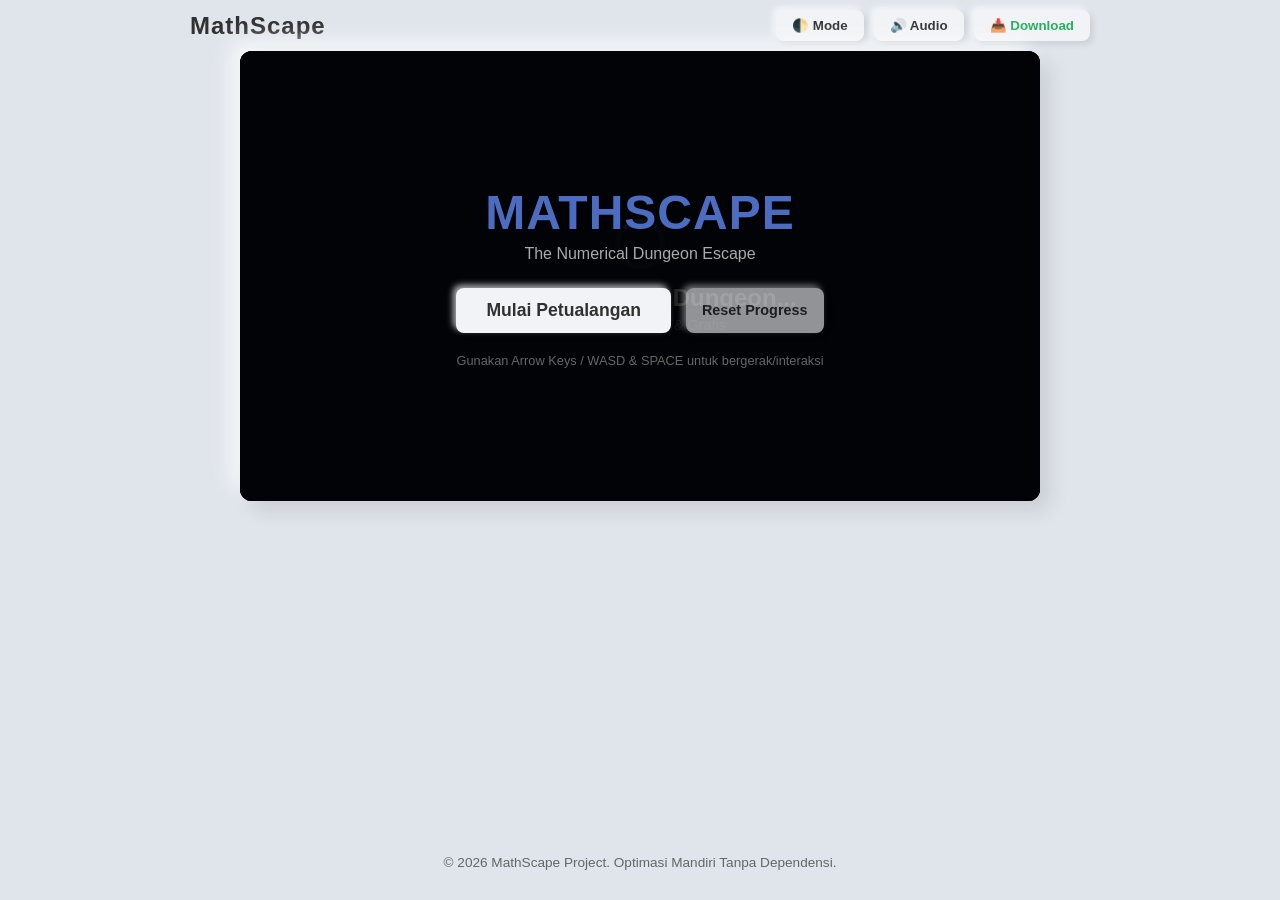
==== game pemrograman.html @ f867a7a8 "Add files via upload" ====
<!DOCTYPE html>
<html lang="id">
<head>
    <meta charset="UTF-8">
    <meta name="viewport" content="width=device-width, initial-scale=1.0">
    <title>MathScape: The Numerical Dungeon | Puzzle Adventure Matematika</title>
    <meta name="description" content="Mainkan MathScape, game puzzle adventure matematika seru langsung di browser Anda. Pecahkan teka-teki, hindari musuh, dan taklukkan dungeon angka!">
    <meta name="keywords" content="game matematika, puzzle adventure, game browser, javascript canvas, mathscape, game edukasi">
    <meta name="author" content="Indie Game Dev">
    
    <!-- Open Graph / Facebook -->
    <meta property="og:type" content="website">
    <meta property="og:title" content="MathScape: The Numerical Dungeon">
    <meta property="og:description" content="Pecahkan teka-teki matematika untuk meloloskan diri dari dungeon purba. Game indie berbasis JavaScript Canvas.">
    
    <style>
        :root {
            --bg-color: #e0e5ec;
            --container-bg: #f1f3f6;
            --text-color: #313131;
            --primary-color: #4b6cc1;
            --shadow-1: rgba(0, 0, 0, 0.1);
            --shadow-2: rgba(255, 255, 255, 0.7);
            --accent-color: #e74c3c;
        }

        [data-theme="dark"] {
            --bg-color: #1a1a1a;
            --container-bg: #2d2d2d;
            --text-color: #f5f5f5;
            --primary-color: #3a86ff;
            --shadow-1: rgba(0, 0, 0, 0.5);
            --shadow-2: rgba(255, 255, 255, 0.05);
            --accent-color: #ff007f;
        }

        * {
            box-sizing: border-box;
            margin: 0;
            padding: 0;
            font-family: 'Segoe UI', Tahoma, Geneva, Verdana, sans-serif;
            user-select: none;
        }

        body {
            background-color: var(--bg-color);
            color: var(--text-color);
            transition: background-color 0.3s, color 0.3s;
            display: flex;
            flex-direction: column;
            align-items: center;
            min-height: 100vh;
            overflow-x: hidden;
            padding: 10px;
        }

        header {
            width: 100%;
            max-width: 900px;
            display: flex;
            justify-content: space-between;
            align-items: center;
            margin-bottom: 10px;
        }

        h1 {
            font-size: 1.5rem;
            font-weight: 700;
            letter-spacing: 1px;
        }

        .controls-top {
            display: flex;
            gap: 10px;
        }

        button {
            padding: 8px 16px;
            border: none;
            border-radius: 8px;
            background: var(--container-bg);
            color: var(--text-color);
            font-weight: 600;
            cursor: pointer;
            box-shadow: 3px 3px 6px var(--shadow-1), -3px -3px 6px var(--shadow-2);
            transition: all 0.2s ease;
        }

        button:hover {
            transform: translateY(-2px);
            color: var(--primary-color);
        }

        button:active {
            transform: translateY(1px);
        }

        #game-container {
            position: relative;
            width: 100%;
            max-width: 800px;
            aspect-ratio: 16 / 9;
            background: #000;
            border-radius: 12px;
            overflow: hidden;
            box-shadow: 10px 10px 20px var(--shadow-1), -10px -10px 20px var(--shadow-2);
        }

        canvas {
            width: 100%;
            height: 100%;
            display: block;
        }

        /* Overlay UI Screens */
        .screen {
            position: absolute;
            top: 0;
            left: 0;
            width: 100%;
            height: 100%;
            display: flex;
            flex-direction: column;
            justify-content: center;
            align-items: center;
            background: rgba(0,0,0,0.85);
            color: #fff;
            opacity: 0;
            pointer-events: none;
            transition: opacity 0.4s ease;
            z-index: 10;
            padding: 20px;
            text-align: center;
        }

        .screen.active {
            opacity: 1;
            pointer-events: auto;
        }

        /* Loading Screen Specifics */
        #loading-screen {
            background: #0f172a;
            pointer-events: auto;
            opacity: 1;
        }

        .spinner {
            width: 50px;
            height: 50px;
            border: 5px solid #1e293b;
            border-top: 5px solid var(--primary-color);
            border-radius: 50%;
            animation: spin 1s linear infinite;
            margin-bottom: 15px;
        }

        @keyframes spin {
            0% { transform: rotate(0deg); }
            100% { transform: rotate(360deg); }
        }

        /* Quiz Overlay Style */
        #quiz-overlay {
            position: absolute;
            bottom: 20px;
            left: 50%;
            transform: translateX(-50%);
            background: rgba(20, 20, 20, 0.95);
            border: 2px solid var(--primary-color);
            border-radius: 10px;
            padding: 15px 25px;
            color: white;
            display: none;
            flex-direction: column;
            align-items: center;
            gap: 10px;
            z-index: 5;
            width: 90%;
            max-width: 400px;
            box-shadow: 0 10px 25px rgba(0,0,0,0.5);
        }

        #quiz-input {
            padding: 8px;
            border-radius: 5px;
            border: none;
            text-align: center;
            font-size: 1.2rem;
            width: 100px;
            outline: none;
        }

        /* Mobile Controls */
        #mobile-controls {
            display: none;
            width: 100%;
            max-width: 800px;
            justify-content: space-between;
            margin-top: 15px;
            padding: 0 10px;
        }

        .dpad {
            display: grid;
            grid-template-columns: repeat(3, 50px);
            grid-template-rows: repeat(3, 50px);
            gap: 5px;
        }

        .btn-action {
            width: 65px;
            height: 65px;
            border-radius: 50%;
            font-size: 1.2rem;
            display: flex;
            align-items: center;
            justify-content: center;
        }

        /* Leaderboard table style */
        .leaderboard-table {
            width: 100%;
            max-width: 300px;
            margin: 15px 0;
            border-collapse: collapse;
        }
        .leaderboard-table th, .leaderboard-table td {
            padding: 6px;
            border-bottom: 1px solid #444;
            text-align: left;
        }

        footer {
            margin-top: auto;
            padding: 20px;
            font-size: 0.85rem;
            text-align: center;
            opacity: 0.7;
        }

        @media (max-width: 768px) {
            #mobile-controls {
                display: flex;
            }
            h1 { font-size: 1.2rem; }
            button { padding: 6px 12px; font-size: 0.9rem; }
        }
    </style>
</head>
<body>

    <header>
        <h1>MathScape</h1>
        <div class="controls-top">
            <button id="btn-theme">🌓 Mode</button>
            <button id="btn-audio">🔊 Audio</button>
            <button id="btn-download" style="color: #27ae60;">📥 Download</button>
        </div>
    </header>

    <main id="game-container">
        <!-- Canvas Utama Game -->
        <canvas id="gameCanvas" width="800" height="450"></canvas>

        <!-- 1. LOADING SCREEN -->
        <div id="loading-screen" class="screen active">
            <div class="spinner"></div>
            <h2>Memuat Memori Dungeon...</h2>
            <p style="font-size: 0.9rem; color: #888; margin-top: 5px;">Menyintesis Audio & Grafis</p>
        </div>

        <!-- 2. MAIN MENU SCREEN -->
        <div id="menu-screen" class="screen">
            <h1 style="font-size: 3rem; color: var(--primary-color); margin-bottom: 5px; text-shadow: 2px 2px #000;">MATHSCAPE</h1>
            <p style="margin-bottom: 25px; color: #aaa;">The Numerical Dungeon Escape</p>
            <div style="display: flex; gap: 15px;">
                <button id="btn-start" style="padding: 12px 30px; font-size: 1.1rem;">Mulai Petualangan</button>
                <button id="btn-reset-data" style="font-size: 0.9rem; opacity: 0.6;">Reset Progress</button>
            </div>
            <p style="margin-top: 20px; font-size: 0.8rem; color: #666;">Gunakan Arrow Keys / WASD & SPACE untuk bergerak/interaksi</p>
        </div>

        <!-- 3. GAME OVER SCREEN -->
        <div id="gameover-screen" class="screen">
            <h2 style="color: var(--accent-color); font-size: 2.5rem; margin-bottom: 10px;">Anda Gugur!</h2>
            <p id="gameover-reason" style="margin-bottom: 20px;"></p>
            <button id="btn-restart">Coba Lagi</button>
        </div>

        <!-- 4. VICTORY / END SCREEN -->
        <div id="victory-screen" class="screen">
            <h2 style="color: #2ecc71; font-size: 2.5rem; margin-bottom: 5px;">Kebebasan Diraih!</h2>
            <p style="color: #aaa; margin-bottom: 15px;">Anda berhasil memecahkan kutukan angka dungeon.</p>
            <h3 id="final-score-text"></h3>
            
            <table class="leaderboard-table">
                <thead><tr><th>Pos</th><th>Waktu Selesai</th></tr></thead>
                <tbody id="leaderboard-body"></tbody>
            </table>

            <button id="btn-menu-return">Kembali ke Menu</button>
        </div>

        <!-- Interactive HUD Quiz Overlay -->
        <div id="quiz-overlay">
            <p id="quiz-question" style="font-weight: 600; font-size: 1.1rem;"></p>
            <div style="display: flex; gap: 10px;">
                <input type="number" id="quiz-input" placeholder="?" autocomplete="off">
                <button id="btn-submit-quiz">Jawab</button>
            </div>
            <p style="font-size: 0.75rem; color: #aaa;">Tekan ENTER untuk mengirim jawaban</p>
        </div>
    </main>

    <!-- Kontrol Mobile / On-Screen D-Pad -->
    <div id="mobile-controls">
        <div class="dpad">
            <div></div><button class="btn-action" id="pad-up">▲</button><div></div>
            <button class="btn-action" id="pad-left">◀</button><div></div><button class="btn-action" id="pad-right">▶</button>
            <div></div><button class="btn-action" id="pad-down">▼</button><div></div>
        </div>
        <div style="display: flex; align-items: center;">
            <button class="btn-action" id="pad-action" style="background: var(--primary-color); color: white;">⚿</button>
        </div>
    </div>

    <footer>
        <p>&copy; 2026 MathScape Project. Optimasi Mandiri Tanpa Dependensi.</p>
    </footer>

<script>
        // ==========================================
        // 1. SOUND SYNTHESIZER ENGINE (Web Audio API)
        // ==========================================
        const AudioEngine = {
            ctx: null,
            enabled: true,
            init() {
                if (!this.ctx) {
                    this.ctx = new (window.AudioContext || window.webkitAudioContext)();
                }
                if (this.ctx && this.ctx.state === 'suspended') {
                    this.ctx.resume();
                }
            },
            playTone(freq, type, duration, vol) {
                if (!this.enabled || !this.ctx) return;
                try {
                    let osc = this.ctx.createOscillator();
                    let gain = this.ctx.createGain();
                    osc.type = type;
                    osc.frequency.setValueAtTime(freq, this.ctx.currentTime);
                    gain.gain.setValueAtTime(vol, this.ctx.currentTime);
                    gain.gain.exponentialRampToValueAtTime(0.00001, this.ctx.currentTime + duration);
                    osc.connect(gain);
                    gain.connect(this.ctx.destination);
                    osc.start();
                    osc.stop(this.ctx.currentTime + duration);
                } catch(e) { console.log("Audio play blocked or failed."); }
            },
            playBGM() {
                if (!this.enabled || !this.ctx) return;
                if(this.bgmInterval) clearInterval(this.bgmInterval);
                let notes = [110, 130, 146, 165];
                let step = 0;
                this.bgmInterval = setInterval(() => {
                    if(Game.state === 'PLAYING') {
                        this.playTone(notes[step % notes.length], 'triangle', 1.2, 0.08);
                        step++;
                    }
                }, 1500);
            },
            stopBGM() {
                if(this.bgmInterval) clearInterval(this.bgmInterval);
            },
            sfxMove() { this.playTone(180, 'sine', 0.08, 0.1); },
            sfxCorrect() { 
                this.playTone(523.25, 'sine', 0.1, 0.15);
                setTimeout(() => this.playTone(659.25, 'sine', 0.15, 0.15), 100);
            },
            sfxWrong() { this.playTone(150, 'sawtooth', 0.2, 0.2); },
            sfxHurt() { this.playTone(90, 'square', 0.3, 0.25); }
        };

        // ==========================================
        // 2. CONFIG & MAP DATABASES
        // ==========================================
        const TILE_SIZE = 32;
        const MAP_WIDTH = 25;  
        const MAP_HEIGHT = 14; 

        const TILES = { WALL: 1, FLOOR: 0, DOOR: 2, SPIKE: 3, CHEST: 4 };

        const LEVELS = [
            {
                map: [
                    [1,1,1,1,1,1,1,1,1,1,1,1,1,1,1,1,1,1,1,1,1,1,1,1,1],
                    [1,0,0,0,1,0,0,0,0,0,1,0,0,0,0,0,1,0,0,0,0,0,0,2,1],
                    [1,0,1,0,1,0,1,1,1,0,1,0,1,1,1,0,1,0,1,1,1,1,1,1,1],
                    [1,0,1,0,0,0,1,4,1,0,0,0,1,4,1,0,0,0,1,0,0,0,0,0,1],
                    [1,0,1,1,1,1,1,0,1,1,1,1,1,0,1,1,1,1,1,0,1,1,1,0,1],
                    [1,0,0,0,0,0,0,0,0,0,0,0,0,0,0,0,0,0,0,0,1,4,1,0,1],
                    [1,1,1,1,1,1,1,1,1,1,1,1,1,1,1,1,1,1,1,1,1,1,1,1,1]
                ],
                playerStart: {x: 1, y: 3},
                enemies: [{x: 9, y: 1, dir: 1, range: 4, speed: 0.05}],
                puzzles: [
                    {x: 7, y: 3, q: "5 + 3 = ?", a: 8, solved: false},
                    {x: 13, y: 3, q: "12 - 4 = ?", a: 8, solved: false},
                    {x: 21, y: 5, q: "2 x 4 = ?", a: 8, solved: false}
                ]
            },
            {
                map: [
                    [1,1,1,1,1,1,1,1,1,1,1,1,1,1,1,1,1,1,1,1,1,1,1,1,1],
                    [1,0,0,0,0,0,1,4,1,0,0,0,0,0,1,4,1,0,0,0,0,0,0,0,1],
                    [1,0,1,1,1,0,1,0,1,0,1,1,1,0,1,0,1,0,1,1,1,1,1,0,1],
                    [1,0,1,0,1,0,0,0,0,0,1,0,1,0,0,0,0,0,1,0,0,0,1,0,1],
                    [1,0,1,0,1,1,1,1,1,1,1,0,1,1,1,1,1,1,1,0,1,0,1,0,1],
                    [1,0,0,0,0,0,0,0,0,0,0,0,0,0,0,0,0,0,0,0,1,0,0,0,2,1],
                    [1,1,1,1,1,1,1,1,1,1,1,1,1,1,1,1,1,1,1,1,1,1,1,1,1]
                ],
                playerStart: {x: 1, y: 1},
                enemies: [
                    {x: 3, y: 5, dir: 1, range: 6, speed: 0.07},
                    {x: 12, y: 1, dir: 1, range: 4, speed: 0.06}
                ],
                puzzles: [
                    {x: 7, y: 1, q: "15 - (3 x 2) = ?", a: 9, solved: false},
                    {x: 15, y: 1, q: "Akar kuadrat dari 81?", a: 9, solved: false}
                ]
            },
            {
                map: [
                    [1,1,1,1,1,1,1,1,1,1,1,1,1,1,1,1,1,1,1,1,1,1,1,1,1],
                    [1,0,0,0,1,0,0,0,0,0,1,0,0,0,0,0,1,4,1,0,0,0,0,0,1],
                    [1,0,1,0,1,0,1,1,1,0,1,0,1,1,1,0,1,0,1,0,1,1,1,0,1],
                    [1,0,1,0,0,0,1,4,1,0,0,0,1,0,1,0,0,0,0,0,1,0,1,0,1],
                    [1,0,1,1,1,1,1,0,1,1,1,1,1,0,1,1,1,1,1,1,1,0,1,0,1],
                    [1,0,0,0,0,0,0,0,0,0,0,0,0,0,0,0,0,0,0,0,0,0,1,0,2,1],
                    [1,1,1,1,1,1,1,1,1,1,1,1,1,1,1,1,1,1,1,1,1,1,1,1,1]
                ],
                playerStart: {x: 1, y: 1},
                enemies: [
                    {x: 5, y: 1, dir: 1, range: 4, speed: 0.08},
                    {x: 13, y: 5, dir: -1, range: 5, speed: 0.09}
                ],
                puzzles: [
                    {x: 7, y: 3, q: "Variabel x jika 2x - 4 = 10", a: 7, solved: false},
                    {x: 17, y: 1, q: "Nilai prima terkecil setelah 5?", a: 7, solved: false}
                ]
            }
        ];

        // ==========================================
        // 3. CORE GAME APPLICATION OBJECT
        // ==========================================
        const Game = {
            canvas: null,
            ctx: null,
            state: 'LOADING', 
            currentLevelIndex: 0,
            timer: 0,
            timerInterval: null,
            transitionAlpha: 0,
            isTransitioning: false,
            activePuzzle: null,

            player: {
                x: 0, y: 0,
                targetX: 0, targetY: 0,
                gridX: 0, gridY: 0,
                hp: 3,
                maxHp: 3,
                animFrame: 0,
                invulnerable: false,
                invulnTimer: 0
            },
            enemies: [],
            currentMap: [],
            puzzles: [],

            init() {
                this.canvas = document.getElementById('gameCanvas');
                this.ctx = this.canvas.getContext('2d');
                this.ctx.imageSmoothingEnabled = false;

                this.setupDOMEvents();
                this.loadProgress();

                setTimeout(() => {
                    this.state = 'MENU';
                    this.switchScreen('menu-screen');
                }, 1000);

                requestAnimationFrame((t) => this.loop(t));
            },

            switchScreen(screenId) {
                document.querySelectorAll('.screen').forEach(s => s.classList.remove('active'));
                if (screenId) document.getElementById(screenId).classList.add('active');
            },

            setupDOMEvents() {
                document.getElementById('btn-theme').addEventListener('click', () => {
                    const theme = document.documentElement.getAttribute('data-theme') === 'dark' ? 'light' : 'dark';
                    document.documentElement.setAttribute('data-theme', theme);
                });

                document.getElementById('btn-audio').addEventListener('click', (e) => {
                    AudioEngine.init(); 
                    AudioEngine.enabled = !AudioEngine.enabled;
                    e.target.innerText = AudioEngine.enabled ? "🔊 Audio" : "🔇 Mute";
                    if(AudioEngine.enabled && this.state === 'PLAYING') AudioEngine.playBGM();
                    else AudioEngine.stopBGM();
                });

                document.getElementById('btn-start').addEventListener('click', () => {
                    AudioEngine.init();
                    this.startNewOrResumeGame();
                });
                
                document.getElementById('btn-restart').addEventListener('click', () => this.restartCurrentLevel());
                document.getElementById('btn-menu-return').addEventListener('click', () => {
                    this.switchScreen('menu-screen');
                    this.state = 'MENU';
                });
                document.getElementById('btn-reset-data').addEventListener('click', () => {
                    if(confirm("Hapus semua data penyimpanan game?")) {
                        localStorage.removeItem('mathscape_progress');
                        this.currentLevelIndex = 0;
                        this.timer = 0;
                        alert("Data dihapus!");
                    }
                });

                document.getElementById('btn-submit-quiz').addEventListener('click', () => this.checkQuizAnswer());
                document.getElementById('quiz-input').addEventListener('keydown', (e) => {
                    if(e.key === 'Enter') this.checkQuizAnswer();
                });

                window.addEventListener('keydown', (e) => {
                    if (this.state !== 'PLAYING' || this.activePuzzle) return;
                    let dx = 0, dy = 0;
                    if (e.key === 'ArrowUp' || e.key.toLowerCase() === 'w') dy = -1;
                    if (e.key === 'ArrowDown' || e.key.toLowerCase() === 's') dy = 1;
                    if (e.key === 'ArrowLeft' || e.key.toLowerCase() === 'a') dx = -1;
                    if (e.key === 'ArrowRight' || e.key.toLowerCase() === 'd') dx = 1;
                    if (e.key === ' ') this.interactAction();

                    if (dx !== 0 || dy !== 0) {
                        this.movePlayer(dx, dy);
                        e.preventDefault();
                    }
                });

                const mapMobile = (id, action) => {
                    document.getElementById(id).addEventListener('touchstart', (e) => {
                        e.preventDefault();
                        action();
                    });
                };
                mapMobile('pad-up', () => this.movePlayer(0, -1));
                mapMobile('pad-down', () => this.movePlayer(0, 1));
                mapMobile('pad-left', () => this.movePlayer(-1, 0));
                mapMobile('pad-right', () => this.movePlayer(1, 0));
                mapMobile('pad-action', () => this.interactAction());

                document.getElementById('btn-download').addEventListener('click', () => {
                    const htmlContent = "<!DOCTYPE html>\n" + document.documentElement.outerHTML;
                    const blob = new Blob([htmlContent], { type: 'text/html' });
                    const a = document.createElement('a');
                    a.href = URL.createObjectURL(blob);
                    a.download = 'MathScape_Offline.html';
                    a.click();
                });
            },

            startNewOrResumeGame() {
                this.switchScreen(null);
                this.state = 'PLAYING';
                this.loadLevel(this.currentLevelIndex);
                
                if(this.timerInterval) clearInterval(this.timerInterval);
                this.timerInterval = setInterval(() => {
                    if(this.state === 'PLAYING' && !this.activePuzzle) this.timer++;
                }, 1000);

                AudioEngine.playBGM();
            },

            loadLevel(index) {
                if (index >= LEVELS.length) {
                    this.triggerVictory();
                    return;
                }

                this.isTransitioning = true;
                this.transitionAlpha = 0;

                const data = JSON.parse(JSON.stringify(LEVELS[index]));
                this.currentMap = data.map;
                this.puzzles = data.puzzles;
                
                this.enemies = data.enemies.map(e => ({
                    ...e,
                    x: e.x * TILE_SIZE,
                    y: e.y * TILE_SIZE,
                    startX: e.x * TILE_SIZE,
                    gridY: e.y
                }));

                this.player.gridX = data.playerStart.x;
                this.player.gridY = data.playerStart.y;
                this.player.x = data.playerStart.x * TILE_SIZE;
                this.player.y = data.playerStart.y * TILE_SIZE;
                this.player.targetX = this.player.x;
                this.player.targetY = this.player.y;
                this.player.hp = 3;
                this.player.invulnerable = false;

                this.saveProgress();
            },

            restartCurrentLevel() {
                this.switchScreen(null);
                this.state = 'PLAYING';
                this.loadLevel(this.currentLevelIndex);
            },

            movePlayer(dx, dy) {
                if (this.isTransitioning) return;
                
                let nextX = this.player.gridX + dx;
                let nextY = this.player.gridY + dy;

                if(nextY < 0 || nextY >= this.currentMap.length || nextX < 0 || nextX >= this.currentMap[0].length) return;

                let targetTile = this.currentMap[nextY][nextX];

                if (targetTile !== TILES.WALL) {
                    if (targetTile === TILES.DOOR && !this.checkAllPuzzlesSolved()) return;
                    if (targetTile === TILES.DOOR && this.checkAllPuzzlesSolved()) {
                        this.nextLevelTransition();
                        return;
                    }

                    this.player.gridX = nextX;
                    this.player.gridY = nextY;
                    this.player.targetX = nextX * TILE_SIZE;
                    this.player.targetY = nextY * TILE_SIZE;
                    AudioEngine.sfxMove();
                }
            },

            interactAction() {
                const p = this.puzzles.find(pz => 
                    Math.abs(pz.x - this.player.gridX) <= 1 && 
                    Math.abs(pz.y - this.player.gridY) <= 1 && !pz.solved
                );

                if (p) {
                    this.activePuzzle = p;
                    document.getElementById('quiz-question').innerText = p.q;
                    document.getElementById('quiz-input').value = "";
                    document.getElementById('quiz-overlay').style.display = 'flex';
                    document.getElementById('quiz-input').focus();
                }
            },

            checkQuizAnswer() {
                if (!this.activePuzzle) return;
                const ans = parseInt(document.getElementById('quiz-input').value);
                
                if (ans === this.activePuzzle.a) {
                    AudioEngine.sfxCorrect();
                    this.activePuzzle.solved = true;
                    document.getElementById('quiz-overlay').style.display = 'none';
                    this.activePuzzle = null;
                    
                    if(this.checkAllPuzzlesSolved()) {
                        AudioEngine.playTone(880, 'sine', 0.4, 0.1);
                    }
                } else {
                    AudioEngine.sfxWrong();
                    this.player.hp--;
                    this.player.invulnerable = true;
                    this.player.invulnTimer = 30; 
                    
                    if(this.player.hp <= 0) {
                        document.getElementById('quiz-overlay').style.display = 'none';
                        this.activePuzzle = null;
                        this.triggerGameOver("Gagal menjawab formula pengunci peti kutukan.");
                    } else {
                        alert("Jawaban salah! Energi kehidupan Anda berkurang 1.");
                    }
                }
            },

            checkAllPuzzlesSolved() {
                return this.puzzles.every(p => p.solved);
            },

            nextLevelTransition() {
                this.currentLevelIndex++;
                if (this.currentLevelIndex >= LEVELS.length) {
                    this.triggerVictory();
                } else {
                    this.loadLevel(this.currentLevelIndex);
                }
            },

            triggerGameOver(reason) {
                this.state = 'GAMEOVER';
                AudioEngine.stopBGM();
                AudioEngine.sfxHurt();
                document.getElementById('gameover-reason').innerText = reason;
                this.switchScreen('gameover-screen');
            },

            triggerVictory() {
                this.state = 'VICTORY';
                AudioEngine.stopBGM();
                document.getElementById('final-score-text').innerText = `Total Waktu: ${this.timer} Detik`;
                
                this.saveLeaderboard(this.timer);
                this.showLeaderboard();
                this.switchScreen('victory-screen');
                
                localStorage.removeItem('mathscape_progress');
                this.currentLevelIndex = 0;
                this.timer = 0;
            },

            saveProgress() {
                const stateData = { levelIndex: this.currentLevelIndex, timer: this.timer };
                localStorage.setItem('mathscape_progress', JSON.stringify(stateData));
            },

            loadProgress() {
                const data = localStorage.getItem('mathscape_progress');
                if (data) {
                    const parsed = JSON.parse(data);
                    this.currentLevelIndex = parsed.levelIndex;
                    this.timer = parsed.timer;
                }
            },

            saveLeaderboard(score) {
                let scores = JSON.parse(localStorage.getItem('mathscape_leaderboard')) || [];
                scores.push(score);
                scores.sort((a, b) => a - b); 
                scores = scores.slice(0, 5);  
                localStorage.setItem('mathscape_leaderboard', JSON.stringify(scores));
            },

            showLeaderboard() {
                const scores = JSON.parse(localStorage.getItem('mathscape_leaderboard')) || [];
                const tbody = document.getElementById('leaderboard-body');
                tbody.innerHTML = scores.map((s, index) => `<tr><td>#${index+1}</td><td>${s} Detik</td></tr>`).join('');
            },

            update() {
                // PERBAIKAN UTAMA: Jangan jalankan update logika & transisi jika game tidak sedang dimainkan
                if (this.state !== 'PLAYING') {
                    this.transitionAlpha = 0;
                    return;
                }

                this.player.x += (this.player.targetX - this.player.x) * 0.2;
                this.player.y += (this.player.targetY - this.player.y) * 0.2;

                if(Math.abs(this.player.x - this.player.targetX) > 0.5) {
                    this.player.animFrame += 0.1;
                }

                if(this.player.invulnerable) {
                    this.player.invulnTimer--;
                    if(this.player.invulnTimer <= 0) this.player.invulnerable = false;
                }

                this.enemies.forEach(e => {
                    e.x += e.dir * (e.speed * TILE_SIZE);
                    if (Math.abs(e.x - e.startX) >= e.range * TILE_SIZE || e.x < 0) {
                        e.dir *= -1;
                    }

                    if (!this.player.invulnerable && 
                        Math.abs(e.x - this.player.x) < TILE_SIZE * 0.7 && 
                        Math.abs(e.y - this.player.y) < TILE_SIZE * 0.7) {
                        
                        this.player.hp--;
                        AudioEngine.sfxHurt();
                        this.player.invulnerable = true;
                        this.player.invulnTimer = 45;

                        this.player.gridX = LEVELS[this.currentLevelIndex].playerStart.x;
                        this.player.gridY = LEVELS[this.currentLevelIndex].playerStart.y;
                        this.player.targetX = this.player.gridX * TILE_SIZE;
                        this.player.targetY = this.player.gridY * TILE_SIZE;

                        if (this.player.hp <= 0) {
                            this.triggerGameOver("Hancur lebur ditabrak oleh entitas patroli penjaga gerbang angka.");
                        }
                    }
                });

                if (this.isTransitioning) {
                    this.transitionAlpha += 0.05;
                    if (this.transitionAlpha >= 1) this.isTransitioning = false;
                } else if (this.transitionAlpha > 0) {
                    this.transitionAlpha -= 0.05;
                }
            },

            draw() {
                // Bersihkan background canvas utama
                this.ctx.fillStyle = '#111';
                this.ctx.fillRect(0, 0, this.canvas.width, this.canvas.height);

                // PERBAIKAN UTAMA: Canvas tetap membersihkan layar meskipun state bukan PLAYING, tapi gambar objek di-skip
                if (this.state !== 'PLAYING' && this.state !== 'GAMEOVER') {
                    return;
                }

                let offsetX = Math.floor((this.canvas.width - (MAP_WIDTH * TILE_SIZE)) / 2);
                let offsetY = Math.floor((this.canvas.height - (this.currentMap.length * TILE_SIZE)) / 2);

                this.ctx.save();
                this.ctx.translate(offsetX, offsetY);

                for (let r = 0; r < this.currentMap.length; r++) {
                    for (let c = 0; c < this.currentMap[r].length; c++) {
                        let tile = this.currentMap[r][c];
                        let tx = c * TILE_SIZE;
                        let ty = r * TILE_SIZE;

                        if (tile === TILES.WALL) {
                            this.ctx.fillStyle = '#475569';
                            this.ctx.fillRect(tx, ty, TILE_SIZE, TILE_SIZE);
                            this.ctx.strokeStyle = '#334155';
                            this.ctx.strokeRect(tx, ty, TILE_SIZE, TILE_SIZE);
                        } else {
                            this.ctx.fillStyle = '#1e293b';
                            this.ctx.fillRect(tx, ty, TILE_SIZE, TILE_SIZE);
                            this.ctx.strokeStyle = '#0f172a';
                            this.ctx.strokeRect(tx, ty, TILE_SIZE, TILE_SIZE);
                        }

                        if (tile === TILES.DOOR) {
                            let open = this.checkAllPuzzlesSolved();
                            this.ctx.fillStyle = open ? '#2ecc71' : '#e74c3c';
                            this.ctx.fillRect(tx + 4, ty, TILE_SIZE - 8, TILE_SIZE);
                            this.ctx.fillStyle = '#fff';
                            this.ctx.font = '10px sans-serif';
                            this.ctx.fillText(open ? "OPEN" : "LOCK", tx + 6, ty + 18);
                        }
                    }
                }

                this.puzzles.forEach(p => {
                    let px = p.x * TILE_SIZE;
                    let py = p.y * TILE_SIZE;
                    this.ctx.fillStyle = p.solved ? '#78716c' : '#d97706';
                    this.ctx.fillRect(px + 4, py + 6, TILE_SIZE - 8, TILE_SIZE - 10);
                    if(!p.solved) {
                        this.ctx.strokeStyle = '#f59e0b';
                        this.ctx.strokeRect(px + 4, py + 6, TILE_SIZE - 8, TILE_SIZE - 10);
                        this.ctx.fillStyle = '#fff';
                        this.ctx.font = 'bold 12px monospace';
                        this.ctx.fillText("?", px + 12, py + 22);
                    }
                });

                this.enemies.forEach(e => {
                    this.ctx.fillStyle = '#991b1b'; 
                    this.ctx.beginPath();
                    this.ctx.arc(e.x + TILE_SIZE/2, e.y + TILE_SIZE/2, TILE_SIZE/2 - 4, 0, Math.PI*2);
                    this.ctx.fill();
                    this.ctx.fillStyle = '#fff';
                    this.ctx.fillRect(e.x + (e.dir > 0 ? 18 : 6), e.y + 10, 4, 4);
                });

                if (!this.player.invulnerable || Math.floor(this.player.invulnTimer / 4) % 2 === 0) {
                    this.ctx.fillStyle = '#3b82f6'; 
                    let bobbing = Math.sin(this.player.animFrame) * 2; 
                    this.ctx.fillRect(this.player.x + 6, this.player.y + 4 + bobbing, TILE_SIZE - 12, TILE_SIZE - 6 - bobbing);
                    
                    this.ctx.fillStyle = '#eab308';
                    this.ctx.fillRect(this.player.x + 6, this.player.y + 8 + bobbing, TILE_SIZE - 12, 4);
                }

                this.ctx.restore();

                this.ctx.fillStyle = 'rgba(0, 0, 0, 0.6)';
                this.ctx.fillRect(0, 0, this.canvas.width, 40);

                this.ctx.fillStyle = '#fff';
                this.ctx.font = '14px Arial';
                this.ctx.fillText(`LEVEL: ${this.currentLevelIndex + 1} / ${LEVELS.length}`, 20, 25);
                this.ctx.fillText(`WAKTU: ${this.timer}s`, 160, 25);

                let hpStr = "";
                for(let i=0; i<this.player.maxHp; i++) hpStr += i < this.player.hp ? "❤️" : "🖤";
                this.ctx.fillText(`NYAWA: ${hpStr}`, 300, 24);

                if(this.checkAllPuzzlesSolved()) {
                    this.ctx.fillStyle = '#2ecc71';
                    this.ctx.fillText("PINTU DUNGEON TERBUKA! Segera menuju Exit Portal.", 500, 25);
                } else {
                    this.ctx.fillStyle = '#f1c40f';
                    this.ctx.fillText("Pecahkan semua misteri kotak angka!", 500, 25);
                }

                if (this.transitionAlpha > 0) {
                    this.ctx.fillStyle = `rgba(0, 0, 0, ${this.transitionAlpha})`;
                    this.ctx.fillRect(0, 0, this.canvas.width, this.canvas.height);
                }
            },

            loop(timestamp) {
                this.update();
                this.draw();
                requestAnimationFrame((t) => this.loop(t));
            }
        };

        window.addEventListener('DOMContentLoaded', () => Game.init());
</script>
</body>
</html>
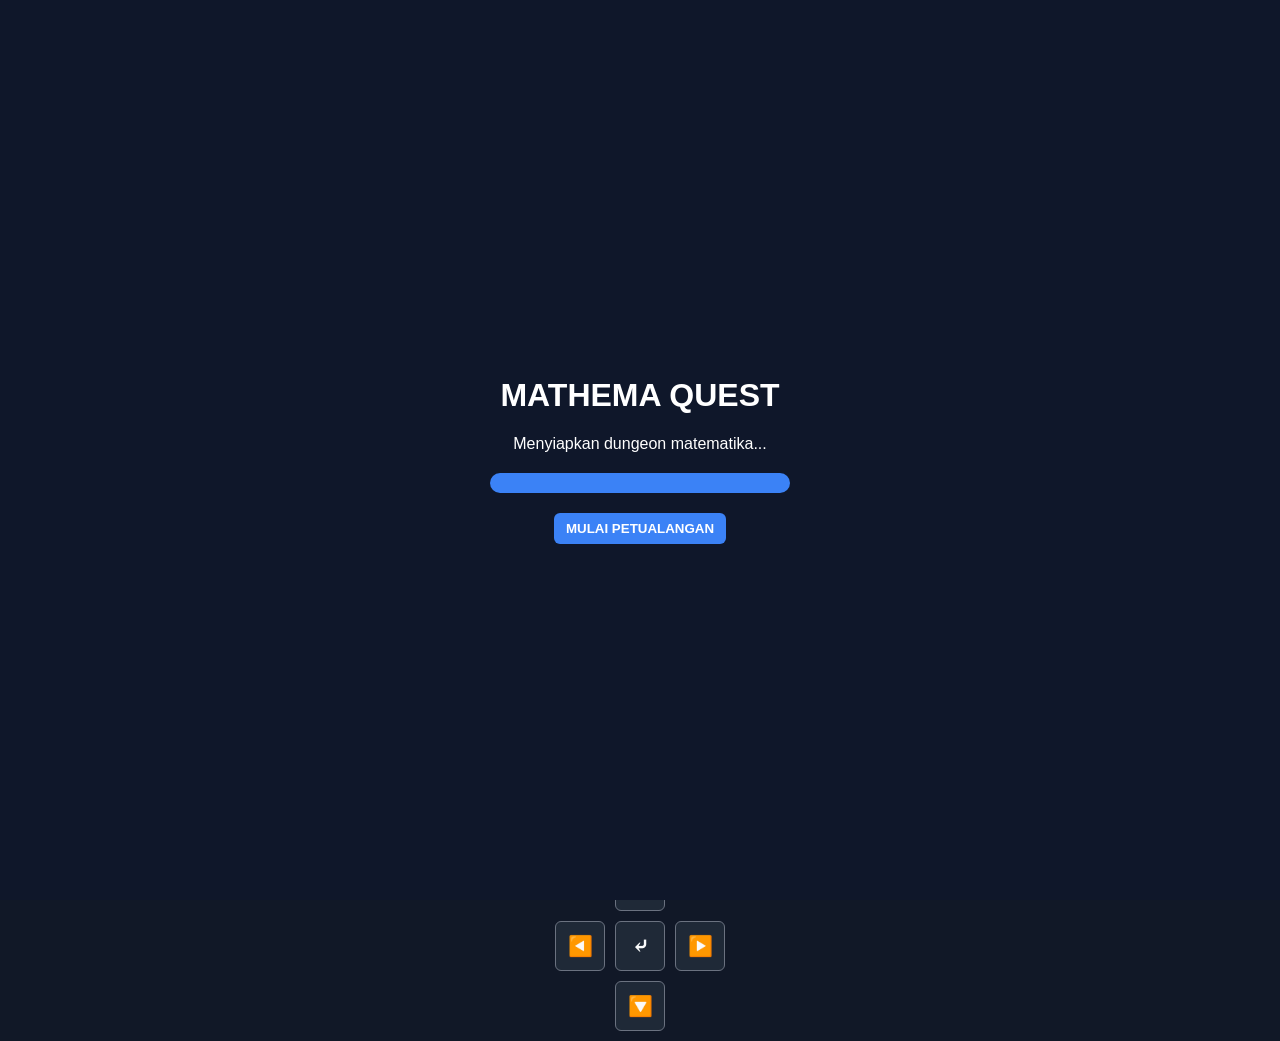
==== commit 488f7454: "Add files via upload" ====
--- a/game pemrograman.html
+++ b/game pemrograman.html
@@ -3,930 +3,607 @@
 <head>
     <meta charset="UTF-8">
     <meta name="viewport" content="width=device-width, initial-scale=1.0">
-    <title>MathScape: The Numerical Dungeon | Puzzle Adventure Matematika</title>
-    <meta name="description" content="Mainkan MathScape, game puzzle adventure matematika seru langsung di browser Anda. Pecahkan teka-teki, hindari musuh, dan taklukkan dungeon angka!">
-    <meta name="keywords" content="game matematika, puzzle adventure, game browser, javascript canvas, mathscape, game edukasi">
-    <meta name="author" content="Indie Game Dev">
-    
-    <!-- Open Graph / Facebook -->
-    <meta property="og:type" content="website">
-    <meta property="og:title" content="MathScape: The Numerical Dungeon">
-    <meta property="og:description" content="Pecahkan teka-teki matematika untuk meloloskan diri dari dungeon purba. Game indie berbasis JavaScript Canvas.">
-    
+    <title>MathemaQuest: Indie Math Puzzle Adventure</title>
     <style>
+        /* CSS Inti (Ditambahkan agar tampilan rapi dan fungsi pop-up berjalan) */
         :root {
-            --bg-color: #e0e5ec;
-            --container-bg: #f1f3f6;
-            --text-color: #313131;
-            --primary-color: #4b6cc1;
-            --shadow-1: rgba(0, 0, 0, 0.1);
-            --shadow-2: rgba(255, 255, 255, 0.7);
-            --accent-color: #e74c3c;
-        }
-
-        [data-theme="dark"] {
-            --bg-color: #1a1a1a;
-            --container-bg: #2d2d2d;
-            --text-color: #f5f5f5;
-            --primary-color: #3a86ff;
-            --shadow-1: rgba(0, 0, 0, 0.5);
-            --shadow-2: rgba(255, 255, 255, 0.05);
-            --accent-color: #ff007f;
-        }
-
-        * {
-            box-sizing: border-box;
-            margin: 0;
-            padding: 0;
-            font-family: 'Segoe UI', Tahoma, Geneva, Verdana, sans-serif;
-            user-select: none;
-        }
-
+            --bg-color: #111827;
+            --text-color: #f9fafb;
+            --panel-bg: #1f2937;
+        }
+        .light-theme {
+            --bg-color: #f3f4f6;
+            --text-color: #111827;
+            --panel-bg: #e5e7eb;
+        }
         body {
             background-color: var(--bg-color);
             color: var(--text-color);
-            transition: background-color 0.3s, color 0.3s;
+            font-family: 'Segoe UI', Tahoma, Geneva, Verdana, sans-serif;
+            margin: 0;
             display: flex;
             flex-direction: column;
             align-items: center;
             min-height: 100vh;
             overflow-x: hidden;
             padding: 10px;
-        }
-
+            transition: background-color 0.3s, color 0.3s;
+        }
         header {
-            width: 100%;
-            max-width: 900px;
             display: flex;
             justify-content: space-between;
             align-items: center;
-            margin-bottom: 10px;
-        }
-
-        h1 {
+            width: 100%;
+            max-width: 1050px;
+            padding: 15px;
+            background: var(--panel-bg);
+            border-radius: 8px;
+            margin-bottom: 20px;
+            box-sizing: border-box;
+        }
+        .game-title {
             font-size: 1.5rem;
-            font-weight: 700;
-            letter-spacing: 1px;
-        }
-
-        .controls-top {
+            font-weight: bold;
+        }
+        .game-container {
             display: flex;
-            gap: 10px;
-        }
-
-        button {
-            padding: 8px 16px;
-            border: none;
+            flex-wrap: wrap;
+            gap: 20px;
+            justify-content: center;
+            width: 100%;
+            max-width: 1050px;
+        }
+        .canvas-wrapper {
+            position: relative;
+            background: #000;
             border-radius: 8px;
-            background: var(--container-bg);
-            color: var(--text-color);
-            font-weight: 600;
-            cursor: pointer;
-            box-shadow: 3px 3px 6px var(--shadow-1), -3px -3px 6px var(--shadow-2);
-            transition: all 0.2s ease;
-        }
-
-        button:hover {
-            transform: translateY(-2px);
-            color: var(--primary-color);
-        }
-
-        button:active {
-            transform: translateY(1px);
-        }
-
-        #game-container {
-            position: relative;
-            width: 100%;
-            max-width: 800px;
-            aspect-ratio: 16 / 9;
-            background: #000;
-            border-radius: 12px;
             overflow: hidden;
-            box-shadow: 10px 10px 20px var(--shadow-1), -10px -10px 20px var(--shadow-2);
-        }
-
+            box-shadow: 0 4px 6px rgba(0, 0, 0, 0.3);
+        }
         canvas {
-            width: 100%;
-            height: 100%;
             display: block;
         }
-
-        /* Overlay UI Screens */
-        .screen {
-            position: absolute;
-            top: 0;
-            left: 0;
-            width: 100%;
-            height: 100%;
+        .sidebar {
+            background: var(--panel-bg);
+            padding: 20px;
+            border-radius: 8px;
+            min-width: 200px;
+            flex-grow: 1;
+        }
+        /* Overlay & Modals */
+        .overlay {
+            position: fixed;
+            top: 0; left: 0; width: 100%; height: 100%;
+            background: #0f172a;
             display: flex;
-            flex-direction: column;
             justify-content: center;
             align-items: center;
-            background: rgba(0,0,0,0.85);
-            color: #fff;
-            opacity: 0;
-            pointer-events: none;
-            transition: opacity 0.4s ease;
+            z-index: 50;
+            color: white;
+            text-align: center;
+        }
+        #puzzle-modal {
+            position: absolute;
+            top: 0; left: 0; width: 100%; height: 100%;
+            background: rgba(0, 0, 0, 0.8);
+            display: flex;
+            justify-content: center;
+            align-items: center;
             z-index: 10;
-            padding: 20px;
+        }
+        .modal-content {
+            background: #1e293b;
+            padding: 30px;
+            border-radius: 10px;
             text-align: center;
-        }
-
-        .screen.active {
-            opacity: 1;
-            pointer-events: auto;
-        }
-
-        /* Loading Screen Specifics */
-        #loading-screen {
-            background: #0f172a;
-            pointer-events: auto;
-            opacity: 1;
-        }
-
-        .spinner {
-            width: 50px;
-            height: 50px;
-            border: 5px solid #1e293b;
-            border-top: 5px solid var(--primary-color);
-            border-radius: 50%;
-            animation: spin 1s linear infinite;
+            color: white;
+            border: 2px solid #3b82f6;
+        }
+        .hidden-element {
+            display: none !important;
+        }
+        /* Progress Bar */
+        .progress-bar {
+            width: 300px;
+            height: 20px;
+            background: #334155;
+            border-radius: 10px;
+            margin: 20px auto;
+            overflow: hidden;
+        }
+        .progress-fill {
+            width: 0%;
+            height: 100%;
+            background: #3b82f6;
+            transition: width 0.15s linear;
+        }
+        /* Buttons & Inputs */
+        button {
+            cursor: pointer;
+            padding: 8px 12px;
+            border: none;
+            border-radius: 6px;
+            font-weight: bold;
+            transition: 0.2s;
+        }
+        .btn { background: #3b82f6; color: white; }
+        .btn:hover:not(:disabled) { background: #2563eb; }
+        .btn.disabled { background: #475569; cursor: not-allowed; }
+        .btn-success { background: #10b981; color: white; }
+        .btn-success:hover { background: #059669; }
+        input[type="number"] {
+            padding: 10px;
+            width: 80%;
             margin-bottom: 15px;
-        }
-
-        @keyframes spin {
-            0% { transform: rotate(0deg); }
-            100% { transform: rotate(360deg); }
-        }
-
-        /* Quiz Overlay Style */
-        #quiz-overlay {
-            position: absolute;
-            bottom: 20px;
-            left: 50%;
-            transform: translateX(-50%);
-            background: rgba(20, 20, 20, 0.95);
-            border: 2px solid var(--primary-color);
-            border-radius: 10px;
-            padding: 15px 25px;
-            color: white;
-            display: none;
+            border-radius: 6px;
+            border: 1px solid #ccc;
+            font-size: 16px;
+            text-align: center;
+        }
+        /* Mobile Controls */
+        .mobile-controls {
+            display: flex;
             flex-direction: column;
             align-items: center;
             gap: 10px;
-            z-index: 5;
-            width: 90%;
-            max-width: 400px;
-            box-shadow: 0 10px 25px rgba(0,0,0,0.5);
-        }
-
-        #quiz-input {
-            padding: 8px;
-            border-radius: 5px;
-            border: none;
-            text-align: center;
-            font-size: 1.2rem;
-            width: 100px;
-            outline: none;
-        }
-
-        /* Mobile Controls */
-        #mobile-controls {
-            display: none;
-            width: 100%;
-            max-width: 800px;
-            justify-content: space-between;
-            margin-top: 15px;
-            padding: 0 10px;
-        }
-
-        .dpad {
-            display: grid;
-            grid-template-columns: repeat(3, 50px);
-            grid-template-rows: repeat(3, 50px);
-            gap: 5px;
-        }
-
-        .btn-action {
-            width: 65px;
-            height: 65px;
-            border-radius: 50%;
-            font-size: 1.2rem;
-            display: flex;
-            align-items: center;
-            justify-content: center;
-        }
-
-        /* Leaderboard table style */
-        .leaderboard-table {
-            width: 100%;
-            max-width: 300px;
-            margin: 15px 0;
-            border-collapse: collapse;
-        }
-        .leaderboard-table th, .leaderboard-table td {
-            padding: 6px;
-            border-bottom: 1px solid #444;
-            text-align: left;
-        }
-
-        footer {
-            margin-top: auto;
-            padding: 20px;
-            font-size: 0.85rem;
-            text-align: center;
-            opacity: 0.7;
-        }
-
-        @media (max-width: 768px) {
-            #mobile-controls {
-                display: flex;
-            }
-            h1 { font-size: 1.2rem; }
-            button { padding: 6px 12px; font-size: 0.9rem; }
-        }
+            margin-top: 20px;
+        }
+        .row { display: flex; gap: 10px; }
+        .ctrl-btn { width: 50px; height: 50px; font-size: 20px; background: var(--panel-bg); color: var(--text-color); border: 1px solid #6b7280;}
+        .ctrl-btn:active { background: #3b82f6; color: white; }
     </style>
 </head>
-<body>
+<body class="dark-theme">
+
+    <div id="loading-screen" class="overlay">
+        <div class="loader-content">
+            <h1>MATHEMA QUEST</h1>
+            <p>Menyiapkan dungeon matematika...</p>
+            <div class="progress-bar"><div class="progress-fill"></div></div>
+            <button id="start-btn" class="btn disabled" disabled>MULAI PETUALANGAN</button>
+        </div>
+    </div>
 
     <header>
-        <h1>MathScape</h1>
-        <div class="controls-top">
-            <button id="btn-theme">🌓 Mode</button>
-            <button id="btn-audio">🔊 Audio</button>
-            <button id="btn-download" style="color: #27ae60;">📥 Download</button>
+        <div class="game-title">🧮 MathemaQuest</div>
+        <div class="controls-panel">
+            <button id="theme-toggle" class="icon-btn" title="Ubah Tema">🌓 Toggle Tema</button>
+            <button id="mute-toggle" class="icon-btn" title="Mute Suara">🔊 Mute</button>
+            <button id="download-btn" class="btn-success">💾 Unduh Game Code</button>
         </div>
     </header>
 
-    <main id="game-container">
-        <!-- Canvas Utama Game -->
-        <canvas id="gameCanvas" width="800" height="450"></canvas>
-
-        <!-- 1. LOADING SCREEN -->
-        <div id="loading-screen" class="screen active">
-            <div class="spinner"></div>
-            <h2>Memuat Memori Dungeon...</h2>
-            <p style="font-size: 0.9rem; color: #888; margin-top: 5px;">Menyintesis Audio & Grafis</p>
+    <main class="game-container">
+        <div class="canvas-wrapper">
+            <canvas id="gameCanvas" width="800" height="450"></canvas>
+            
+            <div id="puzzle-modal" class="hidden-element">
+                <div class="modal-content">
+                    <h3>🔒 PINTU TERKUNCI!</h3>
+                    <p id="puzzle-question">Berapakah hasil dari 12 + 15?</p>
+                    <input type="number" id="puzzle-answer" placeholder="Jawaban kamu..." autocomplete="off">
+                    <button id="submit-answer-btn" class="btn">Buka Pintu</button>
+                </div>
+            </div>
         </div>
 
-        <!-- 2. MAIN MENU SCREEN -->
-        <div id="menu-screen" class="screen">
-            <h1 style="font-size: 3rem; color: var(--primary-color); margin-bottom: 5px; text-shadow: 2px 2px #000;">MATHSCAPE</h1>
-            <p style="margin-bottom: 25px; color: #aaa;">The Numerical Dungeon Escape</p>
-            <div style="display: flex; gap: 15px;">
-                <button id="btn-start" style="padding: 12px 30px; font-size: 1.1rem;">Mulai Petualangan</button>
-                <button id="btn-reset-data" style="font-size: 0.9rem; opacity: 0.6;">Reset Progress</button>
+        <aside class="sidebar">
+            <div class="status-box">
+                <h3>Statistik Permainan</h3>
+                <p>Level Saat Ini: <span id="ui-level">1</span></p>
+                <p>Nyawa Tersisa: <span id="ui-lives">❤️❤️❤️</span></p>
+                <p>Waktu Berjalan: <span id="ui-timer">00:00</span></p>
             </div>
-            <p style="margin-top: 20px; font-size: 0.8rem; color: #666;">Gunakan Arrow Keys / WASD & SPACE untuk bergerak/interaksi</p>
+
+            <div class="leaderboard-box">
+                <h3>Papan Peringkat Lokal</h3>
+                <ol id="leaderboard-list">
+                    <li>Belum ada rekor terdaftar</li>
+                </ol>
+            </div>
+        </aside>
+    </main>
+
+    <div class="mobile-controls">
+        <button class="ctrl-btn" id="ctrl-up">🔼</button>
+        <div class="row">
+            <button class="ctrl-btn" id="ctrl-left">◀️</button>
+            <button class="ctrl-btn" id="ctrl-action">⤶</button>
+            <button class="ctrl-btn" id="ctrl-right">▶️</button>
         </div>
-
-        <!-- 3. GAME OVER SCREEN -->
-        <div id="gameover-screen" class="screen">
-            <h2 style="color: var(--accent-color); font-size: 2.5rem; margin-bottom: 10px;">Anda Gugur!</h2>
-            <p id="gameover-reason" style="margin-bottom: 20px;"></p>
-            <button id="btn-restart">Coba Lagi</button>
-        </div>
-
-        <!-- 4. VICTORY / END SCREEN -->
-        <div id="victory-screen" class="screen">
-            <h2 style="color: #2ecc71; font-size: 2.5rem; margin-bottom: 5px;">Kebebasan Diraih!</h2>
-            <p style="color: #aaa; margin-bottom: 15px;">Anda berhasil memecahkan kutukan angka dungeon.</p>
-            <h3 id="final-score-text"></h3>
-            
-            <table class="leaderboard-table">
-                <thead><tr><th>Pos</th><th>Waktu Selesai</th></tr></thead>
-                <tbody id="leaderboard-body"></tbody>
-            </table>
-
-            <button id="btn-menu-return">Kembali ke Menu</button>
-        </div>
-
-        <!-- Interactive HUD Quiz Overlay -->
-        <div id="quiz-overlay">
-            <p id="quiz-question" style="font-weight: 600; font-size: 1.1rem;"></p>
-            <div style="display: flex; gap: 10px;">
-                <input type="number" id="quiz-input" placeholder="?" autocomplete="off">
-                <button id="btn-submit-quiz">Jawab</button>
-            </div>
-            <p style="font-size: 0.75rem; color: #aaa;">Tekan ENTER untuk mengirim jawaban</p>
-        </div>
-    </main>
-
-    <!-- Kontrol Mobile / On-Screen D-Pad -->
-    <div id="mobile-controls">
-        <div class="dpad">
-            <div></div><button class="btn-action" id="pad-up">▲</button><div></div>
-            <button class="btn-action" id="pad-left">◀</button><div></div><button class="btn-action" id="pad-right">▶</button>
-            <div></div><button class="btn-action" id="pad-down">▼</button><div></div>
-        </div>
-        <div style="display: flex; align-items: center;">
-            <button class="btn-action" id="pad-action" style="background: var(--primary-color); color: white;">⚿</button>
-        </div>
+        <button class="ctrl-btn" id="ctrl-down">🔽</button>
     </div>
 
-    <footer>
-        <p>&copy; 2026 MathScape Project. Optimasi Mandiri Tanpa Dependensi.</p>
-    </footer>
-
-<script>
-        // ==========================================
-        // 1. SOUND SYNTHESIZER ENGINE (Web Audio API)
-        // ==========================================
-        const AudioEngine = {
-            ctx: null,
-            enabled: true,
-            init() {
-                if (!this.ctx) {
-                    this.ctx = new (window.AudioContext || window.webkitAudioContext)();
-                }
-                if (this.ctx && this.ctx.state === 'suspended') {
-                    this.ctx.resume();
-                }
-            },
-            playTone(freq, type, duration, vol) {
-                if (!this.enabled || !this.ctx) return;
-                try {
-                    let osc = this.ctx.createOscillator();
-                    let gain = this.ctx.createGain();
-                    osc.type = type;
-                    osc.frequency.setValueAtTime(freq, this.ctx.currentTime);
-                    gain.gain.setValueAtTime(vol, this.ctx.currentTime);
-                    gain.gain.exponentialRampToValueAtTime(0.00001, this.ctx.currentTime + duration);
-                    osc.connect(gain);
-                    gain.connect(this.ctx.destination);
-                    osc.start();
-                    osc.stop(this.ctx.currentTime + duration);
-                } catch(e) { console.log("Audio play blocked or failed."); }
-            },
-            playBGM() {
-                if (!this.enabled || !this.ctx) return;
-                if(this.bgmInterval) clearInterval(this.bgmInterval);
-                let notes = [110, 130, 146, 165];
-                let step = 0;
-                this.bgmInterval = setInterval(() => {
-                    if(Game.state === 'PLAYING') {
-                        this.playTone(notes[step % notes.length], 'triangle', 1.2, 0.08);
-                        step++;
-                    }
-                }, 1500);
-            },
-            stopBGM() {
-                if(this.bgmInterval) clearInterval(this.bgmInterval);
-            },
-            sfxMove() { this.playTone(180, 'sine', 0.08, 0.1); },
-            sfxCorrect() { 
-                this.playTone(523.25, 'sine', 0.1, 0.15);
-                setTimeout(() => this.playTone(659.25, 'sine', 0.15, 0.15), 100);
-            },
-            sfxWrong() { this.playTone(150, 'sawtooth', 0.2, 0.2); },
-            sfxHurt() { this.playTone(90, 'square', 0.3, 0.25); }
-        };
-
-        // ==========================================
-        // 2. CONFIG & MAP DATABASES
-        // ==========================================
-        const TILE_SIZE = 32;
-        const MAP_WIDTH = 25;  
-        const MAP_HEIGHT = 14; 
-
-        const TILES = { WALL: 1, FLOOR: 0, DOOR: 2, SPIKE: 3, CHEST: 4 };
-
-        const LEVELS = [
-            {
-                map: [
-                    [1,1,1,1,1,1,1,1,1,1,1,1,1,1,1,1,1,1,1,1,1,1,1,1,1],
-                    [1,0,0,0,1,0,0,0,0,0,1,0,0,0,0,0,1,0,0,0,0,0,0,2,1],
-                    [1,0,1,0,1,0,1,1,1,0,1,0,1,1,1,0,1,0,1,1,1,1,1,1,1],
-                    [1,0,1,0,0,0,1,4,1,0,0,0,1,4,1,0,0,0,1,0,0,0,0,0,1],
-                    [1,0,1,1,1,1,1,0,1,1,1,1,1,0,1,1,1,1,1,0,1,1,1,0,1],
-                    [1,0,0,0,0,0,0,0,0,0,0,0,0,0,0,0,0,0,0,0,1,4,1,0,1],
-                    [1,1,1,1,1,1,1,1,1,1,1,1,1,1,1,1,1,1,1,1,1,1,1,1,1]
-                ],
-                playerStart: {x: 1, y: 3},
-                enemies: [{x: 9, y: 1, dir: 1, range: 4, speed: 0.05}],
-                puzzles: [
-                    {x: 7, y: 3, q: "5 + 3 = ?", a: 8, solved: false},
-                    {x: 13, y: 3, q: "12 - 4 = ?", a: 8, solved: false},
-                    {x: 21, y: 5, q: "2 x 4 = ?", a: 8, solved: false}
-                ]
-            },
-            {
-                map: [
-                    [1,1,1,1,1,1,1,1,1,1,1,1,1,1,1,1,1,1,1,1,1,1,1,1,1],
-                    [1,0,0,0,0,0,1,4,1,0,0,0,0,0,1,4,1,0,0,0,0,0,0,0,1],
-                    [1,0,1,1,1,0,1,0,1,0,1,1,1,0,1,0,1,0,1,1,1,1,1,0,1],
-                    [1,0,1,0,1,0,0,0,0,0,1,0,1,0,0,0,0,0,1,0,0,0,1,0,1],
-                    [1,0,1,0,1,1,1,1,1,1,1,0,1,1,1,1,1,1,1,0,1,0,1,0,1],
-                    [1,0,0,0,0,0,0,0,0,0,0,0,0,0,0,0,0,0,0,0,1,0,0,0,2,1],
-                    [1,1,1,1,1,1,1,1,1,1,1,1,1,1,1,1,1,1,1,1,1,1,1,1,1]
-                ],
-                playerStart: {x: 1, y: 1},
-                enemies: [
-                    {x: 3, y: 5, dir: 1, range: 6, speed: 0.07},
-                    {x: 12, y: 1, dir: 1, range: 4, speed: 0.06}
-                ],
-                puzzles: [
-                    {x: 7, y: 1, q: "15 - (3 x 2) = ?", a: 9, solved: false},
-                    {x: 15, y: 1, q: "Akar kuadrat dari 81?", a: 9, solved: false}
-                ]
-            },
-            {
-                map: [
-                    [1,1,1,1,1,1,1,1,1,1,1,1,1,1,1,1,1,1,1,1,1,1,1,1,1],
-                    [1,0,0,0,1,0,0,0,0,0,1,0,0,0,0,0,1,4,1,0,0,0,0,0,1],
-                    [1,0,1,0,1,0,1,1,1,0,1,0,1,1,1,0,1,0,1,0,1,1,1,0,1],
-                    [1,0,1,0,0,0,1,4,1,0,0,0,1,0,1,0,0,0,0,0,1,0,1,0,1],
-                    [1,0,1,1,1,1,1,0,1,1,1,1,1,0,1,1,1,1,1,1,1,0,1,0,1],
-                    [1,0,0,0,0,0,0,0,0,0,0,0,0,0,0,0,0,0,0,0,0,0,1,0,2,1],
-                    [1,1,1,1,1,1,1,1,1,1,1,1,1,1,1,1,1,1,1,1,1,1,1,1,1]
-                ],
-                playerStart: {x: 1, y: 1},
-                enemies: [
-                    {x: 5, y: 1, dir: 1, range: 4, speed: 0.08},
-                    {x: 13, y: 5, dir: -1, range: 5, speed: 0.09}
-                ],
-                puzzles: [
-                    {x: 7, y: 3, q: "Variabel x jika 2x - 4 = 10", a: 7, solved: false},
-                    {x: 17, y: 1, q: "Nilai prima terkecil setelah 5?", a: 7, solved: false}
-                ]
-            }
-        ];
-
-        // ==========================================
-        // 3. CORE GAME APPLICATION OBJECT
-        // ==========================================
-        const Game = {
-            canvas: null,
-            ctx: null,
-            state: 'LOADING', 
-            currentLevelIndex: 0,
+    <script>
+        // Konfigurasi Inti Game Engine
+        const canvas = document.getElementById('gameCanvas');
+        const ctx = canvas.getContext('2d');
+
+        // Game State Management
+        let gameState = {
+            level: 1,
+            lives: 3,
+            score: 0,
             timer: 0,
             timerInterval: null,
-            transitionAlpha: 0,
-            isTransitioning: false,
-            activePuzzle: null,
-
-            player: {
-                x: 0, y: 0,
-                targetX: 0, targetY: 0,
-                gridX: 0, gridY: 0,
-                hp: 3,
-                maxHp: 3,
-                animFrame: 0,
-                invulnerable: false,
-                invulnTimer: 0
-            },
-            enemies: [],
-            currentMap: [],
-            puzzles: [],
-
-            init() {
-                this.canvas = document.getElementById('gameCanvas');
-                this.ctx = this.canvas.getContext('2d');
-                this.ctx.imageSmoothingEnabled = false;
-
-                this.setupDOMEvents();
-                this.loadProgress();
-
+            isPlaying: false,
+            isMuted: false,
+            savedProgress: null
+        };
+
+        // Data Posisi Entitas (Pemain, Musuh, Pintu Keluar)
+        let player = { x: 50, y: 200, size: 25, speed: 4, color: '#6366f1' };
+        let door = { x: 720, y: 190, width: 30, height: 50, isLocked: true, color: '#f59e0b' };
+        let enemies = [];
+        let currentPuzzle = { question: '', answer: 0 };
+        let levelTransitionAlpha = 0;
+
+        // Web Audio API Synthesizer (Pengganti file MP3 eksternal agar bebas hak cipta)
+        let audioCtx = null;
+        function initAudio() {
+            if (!audioCtx) {
+                audioCtx = new (window.AudioContext || window.webkitAudioContext)();
+            }
+        }
+
+        function playTone(freq, type, duration, vol = 0.1) {
+            if (gameState.isMuted || !audioCtx) return;
+            try {
+                let osc = audioCtx.createOscillator();
+                let gain = audioCtx.createGain();
+                osc.type = type;
+                osc.frequency.setValueAtTime(freq, audioCtx.currentTime);
+                gain.gain.setValueAtTime(vol, audioCtx.currentTime);
+                gain.gain.exponentialRampToValueAtTime(0.00001, audioCtx.currentTime + duration);
+                osc.connect(gain);
+                gain.connect(audioCtx.destination);
+                osc.start();
+                osc.stop(audioCtx.currentTime + duration);
+            } catch(e) { console.log("Audio error contextual context:", e); }
+        }
+
+        // Chiptune Procedural Music Loop
+        function playBackgroundMusic() {
+            if (!gameState.isPlaying || gameState.isMuted) return;
+            let notes = [261.63, 329.63, 392.00, 523.25]; // Akor C Major
+            notes.forEach((note, index) => {
                 setTimeout(() => {
-                    this.state = 'MENU';
-                    this.switchScreen('menu-screen');
-                }, 1000);
-
-                requestAnimationFrame((t) => this.loop(t));
-            },
-
-            switchScreen(screenId) {
-                document.querySelectorAll('.screen').forEach(s => s.classList.remove('active'));
-                if (screenId) document.getElementById(screenId).classList.add('active');
-            },
-
-            setupDOMEvents() {
-                document.getElementById('btn-theme').addEventListener('click', () => {
-                    const theme = document.documentElement.getAttribute('data-theme') === 'dark' ? 'light' : 'dark';
-                    document.documentElement.setAttribute('data-theme', theme);
+                    if(gameState.isPlaying) playTone(note, 'triangle', 0.4, 0.05);
+                }, index * 350);
+            });
+        }
+        let musicInterval = setInterval(playBackgroundMusic, 1500);
+
+        // Input Handling (Keyboard & Touch)
+        let keys = {};
+        window.addEventListener('keydown', e => { keys[e.key.toLowerCase()] = true; });
+        window.addEventListener('keyup', e => { keys[e.key.toLowerCase()] = false; });
+
+        // Simulasi Loading Screen Realistis
+        let progress = 0;
+        const progressFill = document.querySelector('.progress-fill');
+        const startBtn = document.getElementById('start-btn');
+        const loadingInterval = setInterval(() => {
+            progress += Math.floor(Math.random() * 15) + 5;
+            if (progress >= 100) {
+                progress = 100;
+                clearInterval(loadingInterval);
+                startBtn.classList.remove('disabled');
+                startBtn.removeAttribute('disabled');
+            }
+            progressFill.style.width = progress + '%';
+        }, 150);
+
+        // Memulai Game dari Menu Loading
+        startBtn.addEventListener('click', () => {
+            document.getElementById('loading-screen').style.display = 'none';
+            initAudio();
+            loadGameProgress();
+            gameState.isPlaying = true;
+            startTimer();
+            generateLevelData();
+            gameLoop();
+        });
+
+        // Generator Teka-Teki Matematika Sesuai Skala Level
+        function generateMathPuzzle(level) {
+            let num1 = Math.floor(Math.random() * (level * 10)) + 2;
+            let num2 = Math.floor(Math.random() * (level * 10)) + 2;
+            let operators = ['+', '-', '*'];
+            let op = operators[Math.floor(Math.random() * Math.min(level, operators.length))];
+            
+            if (op === '-') { if (num1 < num2) { let t = num1; num1 = num2; num2 = t; } }
+
+            let questionText = `Berapakah hasil dari: ${num1} ${op} ${num2}?`;
+            let answerValue = 0;
+
+            switch(op) {
+                case '+': answerValue = num1 + num2; break;
+                case '-': answerValue = num1 - num2; break;
+                case '*': answerValue = num1 * num2; break;
+            }
+            return { question: questionText, answer: answerValue };
+        }
+
+        // Inisialisasi Desain Map Tingkat Kesulitan Level Berdasarkan Skala Dungeon
+        function generateLevelData() {
+            door.isLocked = true;
+            currentPuzzle = generateMathPuzzle(gameState.level);
+            
+            player.x = 50; player.y = 200;
+            
+            enemies = [];
+            let enemyCount = Math.min(gameState.level + 1, 5);
+            for(let i=0; i < enemyCount; i++) {
+                enemies.push({
+                    x: 200 + (i * 100),
+                    y: Math.random() * 350 + 50,
+                    size: 20,
+                    speedY: (Math.random() * 2 + 1) * (Math.random() > 0.5 ? 1 : -1),
+                    color: '#ef4444'
                 });
-
-                document.getElementById('btn-audio').addEventListener('click', (e) => {
-                    AudioEngine.init(); 
-                    AudioEngine.enabled = !AudioEngine.enabled;
-                    e.target.innerText = AudioEngine.enabled ? "🔊 Audio" : "🔇 Mute";
-                    if(AudioEngine.enabled && this.state === 'PLAYING') AudioEngine.playBGM();
-                    else AudioEngine.stopBGM();
-                });
-
-                document.getElementById('btn-start').addEventListener('click', () => {
-                    AudioEngine.init();
-                    this.startNewOrResumeGame();
-                });
+            }
+            updateUI();
+            saveGameProgress();
+        }
+
+        // Deteksi Logika Pergerakan Objek Fisika & Tabrakan Objek (Collisions)
+        function updateGamePhysics() {
+            if (!gameState.isPlaying) return;
+
+            // Gerak Vertikal / Horizontal Keyboard
+            if (keys['arrowup'] || keys['w']) player.y -= player.speed;
+            if (keys['arrowdown'] || keys['s']) player.y += player.speed;
+            if (keys['arrowleft'] || keys['a']) player.x -= player.speed;
+            if (keys['arrowright'] || keys['d']) player.x += player.speed;
+
+            // Batasan Dinding Pembatas Canvas
+            if (player.x < 0) player.x = 0;
+            if (player.x + player.size > canvas.width) player.x = canvas.width - player.size;
+            if (player.y < 0) player.y = 0;
+            if (player.y + player.size > canvas.height) player.y = canvas.height - player.size;
+
+            // Pembaruan Logika Pergerakan Patroli Musuh
+            enemies.forEach(enemy => {
+                enemy.y += enemy.speedY;
+                if (enemy.y <= 0 || enemy.y + enemy.size >= canvas.height) {
+                    enemy.speedY *= -1;
+                }
+
+                // Cek Deteksi Tabrakan
+                if (player.x < enemy.x + enemy.size && player.x + player.size > enemy.x &&
+                    player.y < enemy.y + enemy.size && player.y + player.size > enemy.y) {
+                        gameState.lives--;
+                        playTone(150, 'sawtooth', 0.3, 0.2);
+                        player.x = 50; player.y = 200;
+                        updateUI();
+                        
+                        if (gameState.lives <= 0) {
+                            gameOver();
+                        }
+                }
+            });
+
+            // Deteksi Kontak Pemain dengan Pintu Keluar
+            if (player.x + player.size >= door.x && player.y + player.size >= door.y && player.y <= door.y + door.height) {
+                if (door.isLocked) {
+                    triggerMathModal();
+                } else {
+                    nextLevelClear();
+                }
+            }
+        }
+
+        // Aktivasi Pintu Modal Teka-teki Matematika
+        function triggerMathModal() {
+            keys = {}; // Bersihkan input keyboard
+            document.getElementById('puzzle-question').innerText = currentPuzzle.question;
+            const modal = document.getElementById('puzzle-modal');
+            modal.classList.remove('hidden-element');
+            document.getElementById('puzzle-answer').focus();
+        }
+
+        // Validasi Jawaban Input Pemain
+        document.getElementById('submit-answer-btn').addEventListener('click', checkUserAnswer);
+        document.getElementById('puzzle-answer').addEventListener('keypress', (e) => {
+            if (e.key === 'Enter') checkUserAnswer();
+        });
+
+        function checkUserAnswer() {
+            const answerInput = document.getElementById('puzzle-answer').value;
+            // Cegah submit jika kosong
+            if(answerInput === "") return; 
+
+            const userAnswer = parseInt(answerInput);
+            const modal = document.getElementById('puzzle-modal');
+            
+            if (userAnswer === currentPuzzle.answer) {
+                playTone(600, 'sine', 0.2, 0.1);
+                setTimeout(() => playTone(800, 'sine', 0.3, 0.1), 100);
+                door.isLocked = false;
+                modal.classList.add('hidden-element');
+                document.getElementById('puzzle-answer').value = '';
+                // Mundurkan player sedikit agar tidak tersangkut modal berulang kali
+                player.x -= 20; 
+            } else {
+                playTone(100, 'square', 0.5, 0.2);
+                gameState.lives--;
+                updateUI();
+                alert("Jawaban salah! Pintu tetap terkunci, energi nyawa berkurang.");
+                modal.classList.add('hidden-element');
+                document.getElementById('puzzle-answer').value = '';
+                player.x -= 30; // Mundurkan player setelah salah
+                if (gameState.lives <= 0) gameOver();
+            }
+        }
+
+        // Fungsi Efek Transisi Masuk Level Baru
+        function nextLevelClear() {
+            gameState.level++;
+            gameState.score += 100 * gameState.level;
+            playTone(523.25, 'sine', 0.1); 
+            playTone(659.25, 'sine', 0.1);
+            playTone(783.99, 'sine', 0.3);
+            
+            levelTransitionAlpha = 1;
+            generateLevelData();
+        }
+
+        // Siklus Penggambaran Objek Grafis Canvas (Render Loop)
+        function drawVisuals() {
+            ctx.clearRect(0, 0, canvas.width, canvas.height);
+
+            // Gambar Latar Belakang Kamar Dungeon
+            ctx.fillStyle = document.body.classList.contains('light-theme') ? '#e5e7eb' : '#1f2937';
+            ctx.fillRect(0, 0, canvas.width, canvas.height);
+
+            // Menggambar Pintu Level Keluar
+            ctx.fillStyle = door.isLocked ? door.color : '#10b981';
+            ctx.fillRect(door.x, door.y, door.width, door.height);
+            ctx.fillStyle = '#000';
+            ctx.fillRect(door.x + 5, door.y + 22, 6, 6);
+
+            // Menggambar Karakter Utama
+            ctx.fillStyle = player.color;
+            ctx.fillRect(player.x, player.y, player.size, player.size);
+            ctx.fillStyle = '#ffffff';
+            ctx.fillRect(player.x + 15, player.y + 5, 6, 6);
+            ctx.fillStyle = '#000000';
+            ctx.fillRect(player.x + 19, player.y + 5, 3, 3);
+
+            // Menggambar Seluruh Musuh
+            enemies.forEach(enemy => {
+                ctx.fillStyle = enemy.color;
+                ctx.fillRect(enemy.x, enemy.y, enemy.size, enemy.size);
+                ctx.fillStyle = '#fff';
+                ctx.fillRect(enemy.x + 6, enemy.y + 6, 8, 8);
+            });
+
+            // Menggambar Efek Transisi Layar
+            if (levelTransitionAlpha > 0) {
+                ctx.fillStyle = `rgba(0, 0, 0, ${levelTransitionAlpha})`;
+                ctx.fillRect(0, 0, canvas.width, canvas.height);
+                levelTransitionAlpha -= 0.05;
+            }
+        }
+
+        // Game Loop Inti
+        function gameLoop() {
+            if (!gameState.isPlaying) return;
+            updateGamePhysics();
+            drawVisuals();
+            requestAnimationFrame(gameLoop);
+        }
+
+        // Pengelolaan Sistem Manajemen Waktu / Timer Run
+        function startTimer() {
+            clearInterval(gameState.timerInterval);
+            gameState.timerInterval = setInterval(() => {
+                if(gameState.isPlaying) {
+                    gameState.timer++;
+                    let mins = Math.floor(gameState.timer / 60).toString().padStart(2, '0');
+                    let secs = (gameState.timer % 60).toString().padStart(2, '0');
+                    document.getElementById('ui-timer').innerText = `${mins}:${secs}`;
+                }
+            }, 1000);
+        }
+
+        // Pembaruan Informasi Panel UI
+        function updateUI() {
+            document.getElementById('ui-level').innerText = gameState.level;
+            document.getElementById('ui-lives').innerText = '❤️'.repeat(Math.max(0, gameState.lives));
+        }
+
+        // Manajemen Penyimpanan Otomatis
+        function saveGameProgress() {
+            let progressData = {
+                level: gameState.level,
+                score: gameState.score,
+                timer: gameState.timer
+            };
+            localStorage.setItem('mathemaquest_save', JSON.stringify(progressData));
+        }
+
+        function loadGameProgress() {
+            let saved = localStorage.getItem('mathemaquest_save');
+            if (saved) {
+                let parsed = JSON.parse(saved);
+                gameState.level = parsed.level;
+                gameState.score = parsed.score;
+                gameState.timer = parsed.timer;
+                updateUI();
+            }
+            updateLeaderboardView();
+        }
+
+        // Pengelolaan Sistem Skor Akhir & Papan Peringkat
+        function gameOver() {
+            gameState.isPlaying = false;
+            clearInterval(gameState.timerInterval);
+            playTone(80, 'sawtooth', 0.8, 0.3);
+            
+            // Menggunakan setTimeout agar render UI (nyawa habis) selesai dulu sebelum prompt muncul
+            setTimeout(() => {
+                let name = prompt(`GAME OVER! Kamu bertahan hingga Level ${gameState.level}.\nMasukkan nama kamu untuk Papan Peringkat:`) || "Anonim Player";
                 
-                document.getElementById('btn-restart').addEventListener('click', () => this.restartCurrentLevel());
-                document.getElementById('btn-menu-return').addEventListener('click', () => {
-                    this.switchScreen('menu-screen');
-                    this.state = 'MENU';
-                });
-                document.getElementById('btn-reset-data').addEventListener('click', () => {
-                    if(confirm("Hapus semua data penyimpanan game?")) {
-                        localStorage.removeItem('mathscape_progress');
-                        this.currentLevelIndex = 0;
-                        this.timer = 0;
-                        alert("Data dihapus!");
-                    }
-                });
-
-                document.getElementById('btn-submit-quiz').addEventListener('click', () => this.checkQuizAnswer());
-                document.getElementById('quiz-input').addEventListener('keydown', (e) => {
-                    if(e.key === 'Enter') this.checkQuizAnswer();
-                });
-
-                window.addEventListener('keydown', (e) => {
-                    if (this.state !== 'PLAYING' || this.activePuzzle) return;
-                    let dx = 0, dy = 0;
-                    if (e.key === 'ArrowUp' || e.key.toLowerCase() === 'w') dy = -1;
-                    if (e.key === 'ArrowDown' || e.key.toLowerCase() === 's') dy = 1;
-                    if (e.key === 'ArrowLeft' || e.key.toLowerCase() === 'a') dx = -1;
-                    if (e.key === 'ArrowRight' || e.key.toLowerCase() === 'd') dx = 1;
-                    if (e.key === ' ') this.interactAction();
-
-                    if (dx !== 0 || dy !== 0) {
-                        this.movePlayer(dx, dy);
-                        e.preventDefault();
-                    }
-                });
-
-                const mapMobile = (id, action) => {
-                    document.getElementById(id).addEventListener('touchstart', (e) => {
-                        e.preventDefault();
-                        action();
-                    });
-                };
-                mapMobile('pad-up', () => this.movePlayer(0, -1));
-                mapMobile('pad-down', () => this.movePlayer(0, 1));
-                mapMobile('pad-left', () => this.movePlayer(-1, 0));
-                mapMobile('pad-right', () => this.movePlayer(1, 0));
-                mapMobile('pad-action', () => this.interactAction());
-
-                document.getElementById('btn-download').addEventListener('click', () => {
-                    const htmlContent = "<!DOCTYPE html>\n" + document.documentElement.outerHTML;
-                    const blob = new Blob([htmlContent], { type: 'text/html' });
-                    const a = document.createElement('a');
-                    a.href = URL.createObjectURL(blob);
-                    a.download = 'MathScape_Offline.html';
-                    a.click();
-                });
-            },
-
-            startNewOrResumeGame() {
-                this.switchScreen(null);
-                this.state = 'PLAYING';
-                this.loadLevel(this.currentLevelIndex);
-                
-                if(this.timerInterval) clearInterval(this.timerInterval);
-                this.timerInterval = setInterval(() => {
-                    if(this.state === 'PLAYING' && !this.activePuzzle) this.timer++;
-                }, 1000);
-
-                AudioEngine.playBGM();
-            },
-
-            loadLevel(index) {
-                if (index >= LEVELS.length) {
-                    this.triggerVictory();
-                    return;
-                }
-
-                this.isTransitioning = true;
-                this.transitionAlpha = 0;
-
-                const data = JSON.parse(JSON.stringify(LEVELS[index]));
-                this.currentMap = data.map;
-                this.puzzles = data.puzzles;
-                
-                this.enemies = data.enemies.map(e => ({
-                    ...e,
-                    x: e.x * TILE_SIZE,
-                    y: e.y * TILE_SIZE,
-                    startX: e.x * TILE_SIZE,
-                    gridY: e.y
-                }));
-
-                this.player.gridX = data.playerStart.x;
-                this.player.gridY = data.playerStart.y;
-                this.player.x = data.playerStart.x * TILE_SIZE;
-                this.player.y = data.playerStart.y * TILE_SIZE;
-                this.player.targetX = this.player.x;
-                this.player.targetY = this.player.y;
-                this.player.hp = 3;
-                this.player.invulnerable = false;
-
-                this.saveProgress();
-            },
-
-            restartCurrentLevel() {
-                this.switchScreen(null);
-                this.state = 'PLAYING';
-                this.loadLevel(this.currentLevelIndex);
-            },
-
-            movePlayer(dx, dy) {
-                if (this.isTransitioning) return;
-                
-                let nextX = this.player.gridX + dx;
-                let nextY = this.player.gridY + dy;
-
-                if(nextY < 0 || nextY >= this.currentMap.length || nextX < 0 || nextX >= this.currentMap[0].length) return;
-
-                let targetTile = this.currentMap[nextY][nextX];
-
-                if (targetTile !== TILES.WALL) {
-                    if (targetTile === TILES.DOOR && !this.checkAllPuzzlesSolved()) return;
-                    if (targetTile === TILES.DOOR && this.checkAllPuzzlesSolved()) {
-                        this.nextLevelTransition();
-                        return;
-                    }
-
-                    this.player.gridX = nextX;
-                    this.player.gridY = nextY;
-                    this.player.targetX = nextX * TILE_SIZE;
-                    this.player.targetY = nextY * TILE_SIZE;
-                    AudioEngine.sfxMove();
-                }
-            },
-
-            interactAction() {
-                const p = this.puzzles.find(pz => 
-                    Math.abs(pz.x - this.player.gridX) <= 1 && 
-                    Math.abs(pz.y - this.player.gridY) <= 1 && !pz.solved
-                );
-
-                if (p) {
-                    this.activePuzzle = p;
-                    document.getElementById('quiz-question').innerText = p.q;
-                    document.getElementById('quiz-input').value = "";
-                    document.getElementById('quiz-overlay').style.display = 'flex';
-                    document.getElementById('quiz-input').focus();
-                }
-            },
-
-            checkQuizAnswer() {
-                if (!this.activePuzzle) return;
-                const ans = parseInt(document.getElementById('quiz-input').value);
-                
-                if (ans === this.activePuzzle.a) {
-                    AudioEngine.sfxCorrect();
-                    this.activePuzzle.solved = true;
-                    document.getElementById('quiz-overlay').style.display = 'none';
-                    this.activePuzzle = null;
-                    
-                    if(this.checkAllPuzzlesSolved()) {
-                        AudioEngine.playTone(880, 'sine', 0.4, 0.1);
-                    }
-                } else {
-                    AudioEngine.sfxWrong();
-                    this.player.hp--;
-                    this.player.invulnerable = true;
-                    this.player.invulnTimer = 30; 
-                    
-                    if(this.player.hp <= 0) {
-                        document.getElementById('quiz-overlay').style.display = 'none';
-                        this.activePuzzle = null;
-                        this.triggerGameOver("Gagal menjawab formula pengunci peti kutukan.");
-                    } else {
-                        alert("Jawaban salah! Energi kehidupan Anda berkurang 1.");
-                    }
-                }
-            },
-
-            checkAllPuzzlesSolved() {
-                return this.puzzles.every(p => p.solved);
-            },
-
-            nextLevelTransition() {
-                this.currentLevelIndex++;
-                if (this.currentLevelIndex >= LEVELS.length) {
-                    this.triggerVictory();
-                } else {
-                    this.loadLevel(this.currentLevelIndex);
-                }
-            },
-
-            triggerGameOver(reason) {
-                this.state = 'GAMEOVER';
-                AudioEngine.stopBGM();
-                AudioEngine.sfxHurt();
-                document.getElementById('gameover-reason').innerText = reason;
-                this.switchScreen('gameover-screen');
-            },
-
-            triggerVictory() {
-                this.state = 'VICTORY';
-                AudioEngine.stopBGM();
-                document.getElementById('final-score-text').innerText = `Total Waktu: ${this.timer} Detik`;
-                
-                this.saveLeaderboard(this.timer);
-                this.showLeaderboard();
-                this.switchScreen('victory-screen');
-                
-                localStorage.removeItem('mathscape_progress');
-                this.currentLevelIndex = 0;
-                this.timer = 0;
-            },
-
-            saveProgress() {
-                const stateData = { levelIndex: this.currentLevelIndex, timer: this.timer };
-                localStorage.setItem('mathscape_progress', JSON.stringify(stateData));
-            },
-
-            loadProgress() {
-                const data = localStorage.getItem('mathscape_progress');
-                if (data) {
-                    const parsed = JSON.parse(data);
-                    this.currentLevelIndex = parsed.levelIndex;
-                    this.timer = parsed.timer;
-                }
-            },
-
-            saveLeaderboard(score) {
-                let scores = JSON.parse(localStorage.getItem('mathscape_leaderboard')) || [];
-                scores.push(score);
-                scores.sort((a, b) => a - b); 
-                scores = scores.slice(0, 5);  
-                localStorage.setItem('mathscape_leaderboard', JSON.stringify(scores));
-            },
-
-            showLeaderboard() {
-                const scores = JSON.parse(localStorage.getItem('mathscape_leaderboard')) || [];
-                const tbody = document.getElementById('leaderboard-body');
-                tbody.innerHTML = scores.map((s, index) => `<tr><td>#${index+1}</td><td>${s} Detik</td></tr>`).join('');
-            },
-
-            update() {
-                // PERBAIKAN UTAMA: Jangan jalankan update logika & transisi jika game tidak sedang dimainkan
-                if (this.state !== 'PLAYING') {
-                    this.transitionAlpha = 0;
-                    return;
-                }
-
-                this.player.x += (this.player.targetX - this.player.x) * 0.2;
-                this.player.y += (this.player.targetY - this.player.y) * 0.2;
-
-                if(Math.abs(this.player.x - this.player.targetX) > 0.5) {
-                    this.player.animFrame += 0.1;
-                }
-
-                if(this.player.invulnerable) {
-                    this.player.invulnTimer--;
-                    if(this.player.invulnTimer <= 0) this.player.invulnerable = false;
-                }
-
-                this.enemies.forEach(e => {
-                    e.x += e.dir * (e.speed * TILE_SIZE);
-                    if (Math.abs(e.x - e.startX) >= e.range * TILE_SIZE || e.x < 0) {
-                        e.dir *= -1;
-                    }
-
-                    if (!this.player.invulnerable && 
-                        Math.abs(e.x - this.player.x) < TILE_SIZE * 0.7 && 
-                        Math.abs(e.y - this.player.y) < TILE_SIZE * 0.7) {
-                        
-                        this.player.hp--;
-                        AudioEngine.sfxHurt();
-                        this.player.invulnerable = true;
-                        this.player.invulnTimer = 45;
-
-                        this.player.gridX = LEVELS[this.currentLevelIndex].playerStart.x;
-                        this.player.gridY = LEVELS[this.currentLevelIndex].playerStart.y;
-                        this.player.targetX = this.player.gridX * TILE_SIZE;
-                        this.player.targetY = this.player.gridY * TILE_SIZE;
-
-                        if (this.player.hp <= 0) {
-                            this.triggerGameOver("Hancur lebur ditabrak oleh entitas patroli penjaga gerbang angka.");
-                        }
-                    }
-                });
-
-                if (this.isTransitioning) {
-                    this.transitionAlpha += 0.05;
-                    if (this.transitionAlpha >= 1) this.isTransitioning = false;
-                } else if (this.transitionAlpha > 0) {
-                    this.transitionAlpha -= 0.05;
-                }
-            },
-
-            draw() {
-                // Bersihkan background canvas utama
-                this.ctx.fillStyle = '#111';
-                this.ctx.fillRect(0, 0, this.canvas.width, this.canvas.height);
-
-                // PERBAIKAN UTAMA: Canvas tetap membersihkan layar meskipun state bukan PLAYING, tapi gambar objek di-skip
-                if (this.state !== 'PLAYING' && this.state !== 'GAMEOVER') {
-                    return;
-                }
-
-                let offsetX = Math.floor((this.canvas.width - (MAP_WIDTH * TILE_SIZE)) / 2);
-                let offsetY = Math.floor((this.canvas.height - (this.currentMap.length * TILE_SIZE)) / 2);
-
-                this.ctx.save();
-                this.ctx.translate(offsetX, offsetY);
-
-                for (let r = 0; r < this.currentMap.length; r++) {
-                    for (let c = 0; c < this.currentMap[r].length; c++) {
-                        let tile = this.currentMap[r][c];
-                        let tx = c * TILE_SIZE;
-                        let ty = r * TILE_SIZE;
-
-                        if (tile === TILES.WALL) {
-                            this.ctx.fillStyle = '#475569';
-                            this.ctx.fillRect(tx, ty, TILE_SIZE, TILE_SIZE);
-                            this.ctx.strokeStyle = '#334155';
-                            this.ctx.strokeRect(tx, ty, TILE_SIZE, TILE_SIZE);
-                        } else {
-                            this.ctx.fillStyle = '#1e293b';
-                            this.ctx.fillRect(tx, ty, TILE_SIZE, TILE_SIZE);
-                            this.ctx.strokeStyle = '#0f172a';
-                            this.ctx.strokeRect(tx, ty, TILE_SIZE, TILE_SIZE);
-                        }
-
-                        if (tile === TILES.DOOR) {
-                            let open = this.checkAllPuzzlesSolved();
-                            this.ctx.fillStyle = open ? '#2ecc71' : '#e74c3c';
-                            this.ctx.fillRect(tx + 4, ty, TILE_SIZE - 8, TILE_SIZE);
-                            this.ctx.fillStyle = '#fff';
-                            this.ctx.font = '10px sans-serif';
-                            this.ctx.fillText(open ? "OPEN" : "LOCK", tx + 6, ty + 18);
-                        }
-                    }
-                }
-
-                this.puzzles.forEach(p => {
-                    let px = p.x * TILE_SIZE;
-                    let py = p.y * TILE_SIZE;
-                    this.ctx.fillStyle = p.solved ? '#78716c' : '#d97706';
-                    this.ctx.fillRect(px + 4, py + 6, TILE_SIZE - 8, TILE_SIZE - 10);
-                    if(!p.solved) {
-                        this.ctx.strokeStyle = '#f59e0b';
-                        this.ctx.strokeRect(px + 4, py + 6, TILE_SIZE - 8, TILE_SIZE - 10);
-                        this.ctx.fillStyle = '#fff';
-                        this.ctx.font = 'bold 12px monospace';
-                        this.ctx.fillText("?", px + 12, py + 22);
-                    }
-                });
-
-                this.enemies.forEach(e => {
-                    this.ctx.fillStyle = '#991b1b'; 
-                    this.ctx.beginPath();
-                    this.ctx.arc(e.x + TILE_SIZE/2, e.y + TILE_SIZE/2, TILE_SIZE/2 - 4, 0, Math.PI*2);
-                    this.ctx.fill();
-                    this.ctx.fillStyle = '#fff';
-                    this.ctx.fillRect(e.x + (e.dir > 0 ? 18 : 6), e.y + 10, 4, 4);
-                });
-
-                if (!this.player.invulnerable || Math.floor(this.player.invulnTimer / 4) % 2 === 0) {
-                    this.ctx.fillStyle = '#3b82f6'; 
-                    let bobbing = Math.sin(this.player.animFrame) * 2; 
-                    this.ctx.fillRect(this.player.x + 6, this.player.y + 4 + bobbing, TILE_SIZE - 12, TILE_SIZE - 6 - bobbing);
-                    
-                    this.ctx.fillStyle = '#eab308';
-                    this.ctx.fillRect(this.player.x + 6, this.player.y + 8 + bobbing, TILE_SIZE - 12, 4);
-                }
-
-                this.ctx.restore();
-
-                this.ctx.fillStyle = 'rgba(0, 0, 0, 0.6)';
-                this.ctx.fillRect(0, 0, this.canvas.width, 40);
-
-                this.ctx.fillStyle = '#fff';
-                this.ctx.font = '14px Arial';
-                this.ctx.fillText(`LEVEL: ${this.currentLevelIndex + 1} / ${LEVELS.length}`, 20, 25);
-                this.ctx.fillText(`WAKTU: ${this.timer}s`, 160, 25);
-
-                let hpStr = "";
-                for(let i=0; i<this.player.maxHp; i++) hpStr += i < this.player.hp ? "❤️" : "🖤";
-                this.ctx.fillText(`NYAWA: ${hpStr}`, 300, 24);
-
-                if(this.checkAllPuzzlesSolved()) {
-                    this.ctx.fillStyle = '#2ecc71';
-                    this.ctx.fillText("PINTU DUNGEON TERBUKA! Segera menuju Exit Portal.", 500, 25);
-                } else {
-                    this.ctx.fillStyle = '#f1c40f';
-                    this.ctx.fillText("Pecahkan semua misteri kotak angka!", 500, 25);
-                }
-
-                if (this.transitionAlpha > 0) {
-                    this.ctx.fillStyle = `rgba(0, 0, 0, ${this.transitionAlpha})`;
-                    this.ctx.fillRect(0, 0, this.canvas.width, this.canvas.height);
-                }
-            },
-
-            loop(timestamp) {
-                this.update();
-                this.draw();
-                requestAnimationFrame((t) => this.loop(t));
-            }
+                let leaderboard = JSON.parse(localStorage.getItem('mathemaquest_leaderboard')) || [];
+                leaderboard.push({ name: name, score: gameState.score, level: gameState.level, time: gameState.timer });
+                leaderboard.sort((a, b) => b.level - a.level || b.score - a.score);
+                localStorage.setItem('mathemaquest_leaderboard', JSON.stringify(leaderboard.slice(0, 5)));
+
+                localStorage.removeItem('mathemaquest_save');
+                location.reload();
+            }, 100);
+        }
+
+        function updateLeaderboardView() {
+            let leaderboard = JSON.parse(localStorage.getItem('mathemaquest_leaderboard')) || [];
+            let listContainer = document.getElementById('leaderboard-list');
+            if(leaderboard.length > 0) {
+                listContainer.innerHTML = leaderboard.map(player => 
+                    `<li><strong>${player.name}</strong> - Lvl ${player.level} (${player.score} Pts)</li>`
+                ).join('');
+            }
+        }
+
+        // Fitur Interaksi Aksesibilitas UI Kontrol Tombol Samping
+        document.getElementById('theme-toggle').addEventListener('click', () => {
+            document.body.classList.toggle('light-theme');
+            document.body.classList.toggle('dark-theme');
+        });
+
+        document.getElementById('mute-toggle').addEventListener('click', () => {
+            gameState.isMuted = !gameState.isMuted;
+            document.getElementById('mute-toggle').innerText = gameState.isMuted ? '🔇 Unmute' : '🔊 Mute';
+        });
+
+        // Mobile Virtual D-Pad
+        const bindMobileBtn = (id, keyName) => {
+            const btn = document.getElementById(id);
+            btn.addEventListener('touchstart', (e) => { e.preventDefault(); keys[keyName] = true; });
+            btn.addEventListener('touchend', (e) => { e.preventDefault(); keys[keyName] = false; });
+            btn.addEventListener('mousedown', () => { keys[keyName] = true; });
+            btn.addEventListener('mouseup', () => { keys[keyName] = false; });
         };
-
-        window.addEventListener('DOMContentLoaded', () => Game.init());
-</script>
+        bindMobileBtn('ctrl-up', 'arrowup');
+        bindMobileBtn('ctrl-down', 'arrowdown');
+        bindMobileBtn('ctrl-left', 'arrowleft');
+        bindMobileBtn('ctrl-right', 'arrowright');
+        document.getElementById('ctrl-action').addEventListener('click', () => {
+            if (!document.getElementById('puzzle-modal').classList.contains('hidden-element')) {
+                checkUserAnswer();
+            }
+        });
+
+        // Tombol Unduh Instan File Game
+        document.getElementById('download-btn').addEventListener('click', () => {
+            let htmlContent = document.documentElement.outerHTML;
+            let blob = new Blob([htmlContent], { type: 'text/html' });
+            let a = document.createElement('a');
+            a.href = URL.createObjectURL(blob);
+            a.download = 'mathema_quest_game.html';
+            a.click();
+        });
+    </script>
 </body>
 </html>
